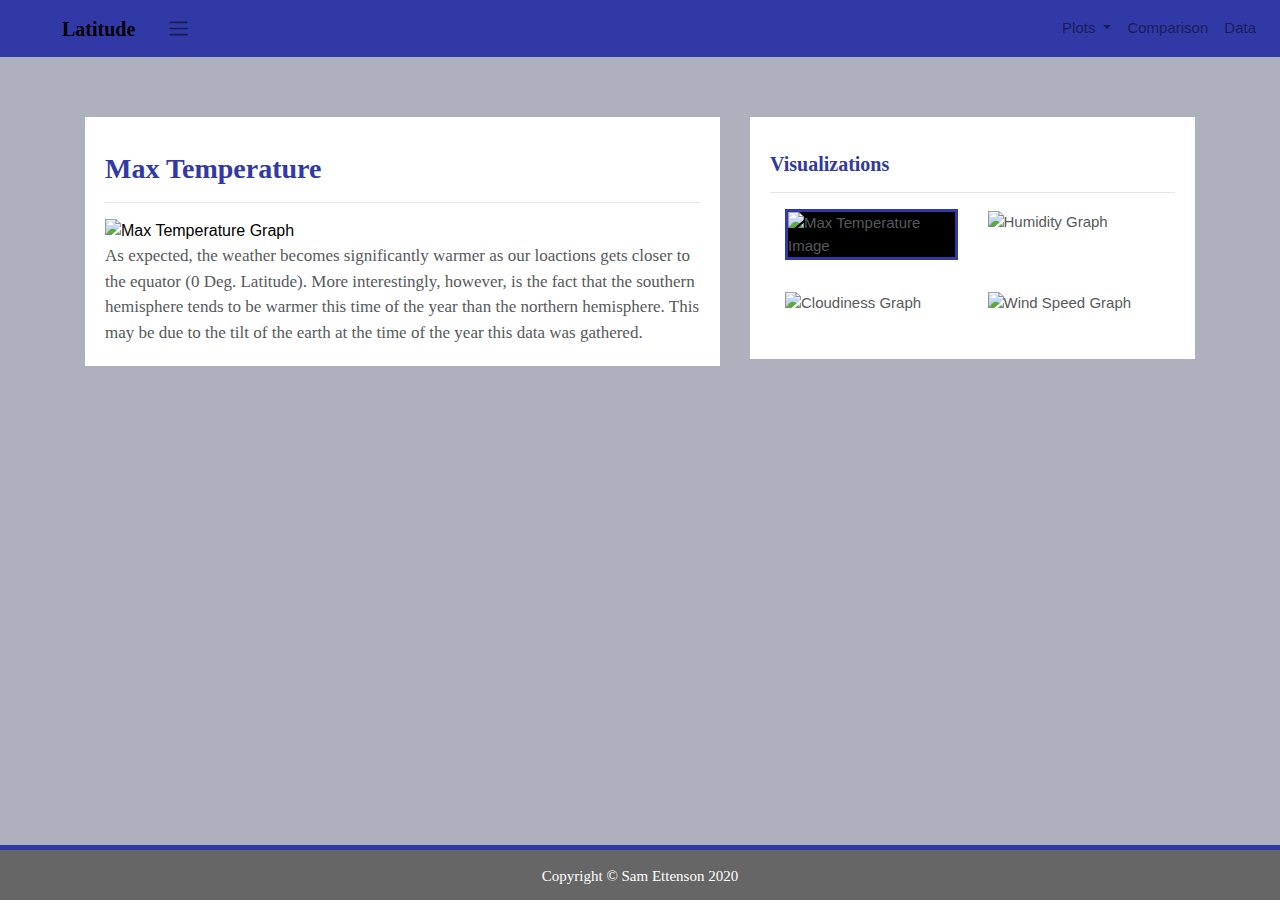
==== max_temperature.html @ 97e3fca6 "Add files via upload" ====
<!DOCTYPE html>
<html lang="en-us">

<head>
  <meta charset="utf-8" />
  <title>Web Visualization Dashboard</title>
  <link rel="stylesheet" href="https://maxcdn.bootstrapcdn.com/bootstrap/4.0.0/css/bootstrap.min.css" integrity="sha384-Gn5384xqQ1aoWXA+058RXPxPg6fy4IWvTNh0E263XmFcJlSAwiGgFAW/dAiS6JXm" crossorigin="anonymous">
  <link rel="stylesheet" type="text/css" href="style.css">
</head>

<body>
  <div class="navigation">
    <nav class="navbar navbar-expand-lg navbar-light">
      <a class="navbar-brand" href="index.html">Latitude</a>
        <span class="navbar-toggler-icon"></span>
        </button>
      <div class="collapse navbar-collapse" id="navbarNavDropdown">
        <ul class="navbar-nav ml-auto">
          <li class="nav-item dropdown">
            <a class="nav-link dropdown-toggle" href="#" id="navbarNavDropdown" data-toggle="dropdown" aria-haspopup="true" aria-expanded="false"> Plots
            </a>
            <div class="dropdown-menu" aria-labelledby="navbarNavDropdown">
              <a class="dropdown-item" href="max_temperature.html">Max Temperature</a>
              <a class="dropdown-item" href="humidity.html">Humidity</a>
              <a class="dropdown-item" href="cloudiness.html">Cloudiness</a>
              <a class="dropdown-item" href="wind_speed.html">Wind Speed</a>
            </div>
          </li>
          <li class="nav-item">
            <a class="nav-link" href="comparison.html">Comparison</a>
          </li>
          <li class="nav-item">
            <a class="nav-link" href="weather_data.html">Data</a>
          </li>

        </ul>
      </div>
    </nav>
  </div>

  <div class="container">
    <div class="row">
      <div class="col-lg-7 col-md-12">
        <!-- Left box  -->
        <div class="box" style="padding-bottom: 5px;">
          <h3 class="title">Max Temperature</h3>
          <hr>
          <img src="Max_Temp_Graph.png" alt="Max Temperature Graph">
          <p>As expected, the weather becomes significantly warmer as our loactions gets closer to the equator (0 Deg. Latitude).
            More interestingly, however, is the fact that the southern hemisphere tends to be warmer this time of the
            year than the northern hemisphere. This may be due to the tilt of the earth at the time of the year this
            data was gathered.</p>
        </div>
      </div>
      <div class="col-lg-5 col-md-12">
        <!-- Right Box -->
        <div class="box">
          <h5 class="title">Visualizations</h5>
          <hr>


          <div class="container">
            <div class="row" style="padding-bottom: 30px;">
              <div class="col-6">
                <a href="max_temperature.html">
                  <img class="panel active" src="Max_Temp_Graph.png" alt="Max Temperature Image">
                </a>
              </div>
              <div class="col-6">
                <a href="humidity.html">
                  <img class="panel" src="Humidity_Graph.png" alt="Humidity Graph">
                </a>
              </div>
            </div>

            <div class="row" style="padding-bottom: 30px;">
              <div class="col-6">
                <a href="cloudiness.html">
                  <img class="panel" src="Cloudiness_Graph.png" alt="Cloudiness Graph">
                </a>
              </div>
              <div class="col-6">
                <a href="wind_speed.html">
                  <img class="panel" src="Wind_Speed_Graph.png" alt="Wind Speed Graph">
                </a>
              </div>


            </div>
          </div>


        </div>
      </div>
    </div>
  </div>

  <footer>
    <div class="footer">Copyright &copy; Sam Ettenson 2020</div>
  </footer>

  <script src="https://code.jquery.com/jquery-3.2.1.slim.min.js" integrity="sha384-KJ3o2DKtIkvYIK3UENzmM7KCkRr/rE9/Qpg6aAZGJwFDMVNA/GpGFF93hXpG5KkN" crossorigin="anonymous"></script>
  <script src="https://cdnjs.cloudflare.com/ajax/libs/popper.js/1.12.9/umd/popper.min.js" integrity="sha384-ApNbgh9B+Y1QKtv3Rn7W3mgPxhU9K/ScQsAP7hUibX39j7fakFPskvXusvfa0b4Q" crossorigin="anonymous"></script>
  <script src="https://maxcdn.bootstrapcdn.com/bootstrap/4.0.0/js/bootstrap.min.js" integrity="sha384-JZR6Spejh4U02d8jOt6vLEHfe/JQGiRRSQQxSfFWpi1MquVdAyjUar5+76PVCmYl" crossorigin="anonymous"></script>
</body>

</html>
---- style.css ----
.navbar{
    max-height: 57px; 
    background-color:rgb(49, 57, 167); 
    font-size: 15px; 
}
.navigation .navbar-brand{
    color: rgb(5, 3, 3); 
    margin-left: 30px; 
    padding: inherit; 
    font-weight: bold; 
    font-family: 'Times New Roman', Times, serif;
}
.active, .dropdown-menu .dropdown-item:active{
    background-color:black; 
}
.active, .dropdown-menu .dropdown-itema:hover{
    background-color:black; 
}
.dropdown-item{
    color: rgb(86, 89, 92); 
}
.dropdown .dropdown-menu .dropdown-item:active{
    background-color: white; 
}
.dropdown .dropdown-menu .dropdown-item:hover{
    background-color: white; 
}
a{
    color: rgb(86, 89, 92);
    font-size: 15px; 
}
.nav-link:hover{
    background-color: rgb(255, 255, 255);
   }

.navbar-brand:hover{
color: rgb(175, 175, 175);
}
body{
    background-color: rgb(175, 176, 189); 
}
img{
    width:100%;
    height:100%;
}
.active, .panel:hover{
    border-color: rgb(49, 57, 167);
    border-style: solid;  
}
.vizualization{
    width:50%;
    height:50%;
}
.title{
    color: rgb(49, 57, 167);  
    font-family: Georgia, 'Times New Roman', Times, serif;
    font-weight: bolder; 
    padding-top: 25px; 
}
p{
 color: rgb(86, 89, 92);
 font-family: 'Times New Roman', Times, serif;
 font-size: 17px; 
}
.box {
    margin-top: 60px; 
    margin-bottom: 62px; 
    padding: 10px 20px 15px; 
    color:black;
    background-color: white; 
}
.table{
    font-size: 15px; 
    border-top-color: black; 
}
footer{
background-color: #666666; 
border-top-style: solid; 
border-top-width: 5px; 
border-top-color: rgb(49, 57, 167);
color: white; 
min-height: 55px; 
font-family: 'Times New Roman', Times, serif;
font-size: 15px; 
text-align: center; 
position: fixed;
left: 0;
bottom: 0;
width: 100%;
padding-top: 15px; 
}

@media(max-width: 992px){
.navbar-expand-lg{
background-color: rgb(11, 22, 173);
}
.navbar{
    max-height: none; 
    padding: inherit;
}
.navbar div{
    margin: inherit; 
    background-color: white;  
}
.navbar-brand{
    padding: 10px; 
}

button{
    margin-right: 30px; 
}
button:focus{
    outline: 1px dotted;
    outline: 5px auto -webkit-focusring-color;
    }
}
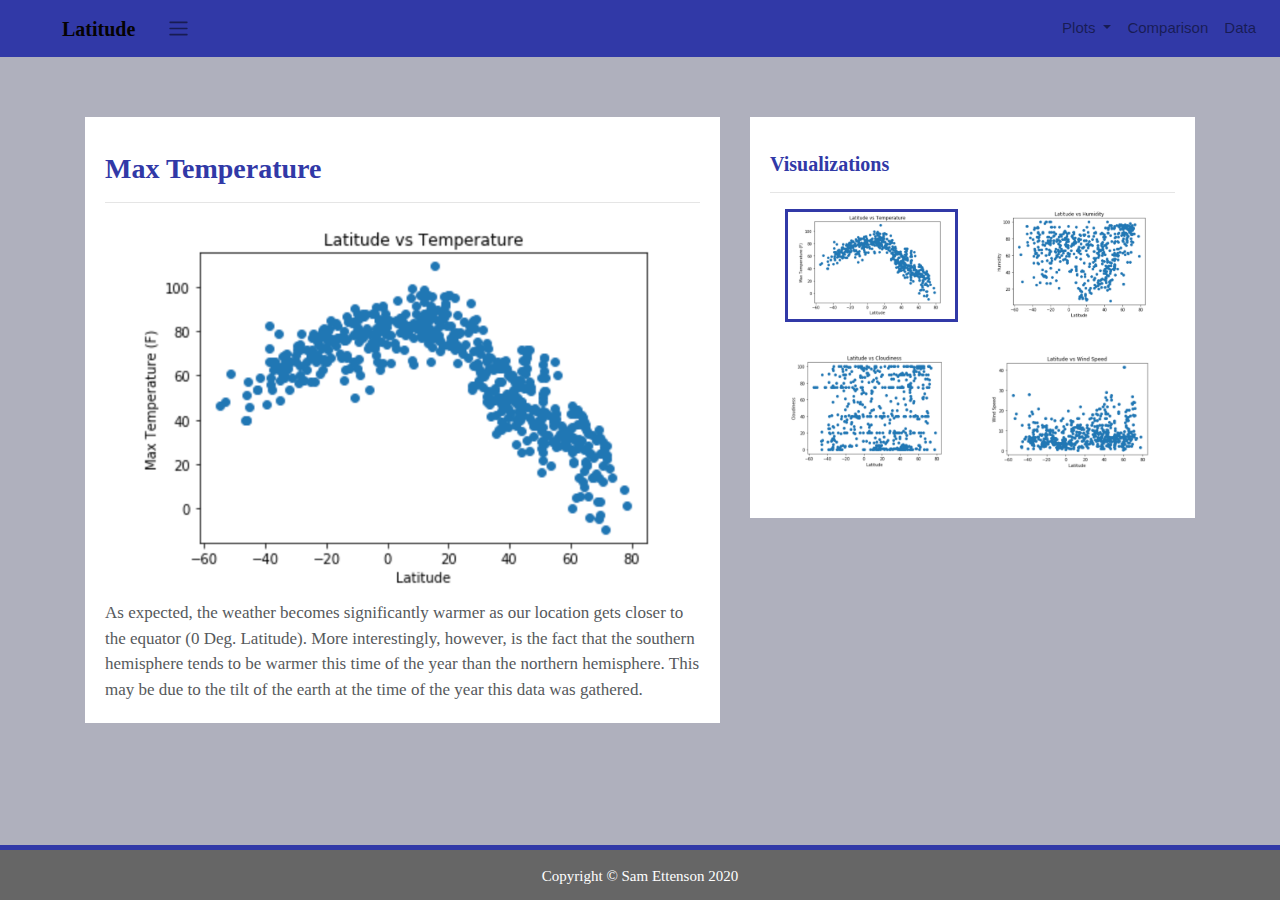
==== commit cb35b179: "Add files via upload" ====
--- a/max_temperature.html
+++ b/max_temperature.html
@@ -46,7 +46,7 @@
           <h3 class="title">Max Temperature</h3>
           <hr>
           <img src="Max_Temp_Graph.png" alt="Max Temperature Graph">
-          <p>As expected, the weather becomes significantly warmer as our loactions gets closer to the equator (0 Deg. Latitude).
+          <p>As expected, the weather becomes significantly warmer as our location gets closer to the equator (0 Deg. Latitude).
             More interestingly, however, is the fact that the southern hemisphere tends to be warmer this time of the
             year than the northern hemisphere. This may be due to the tilt of the earth at the time of the year this
             data was gathered.</p>
